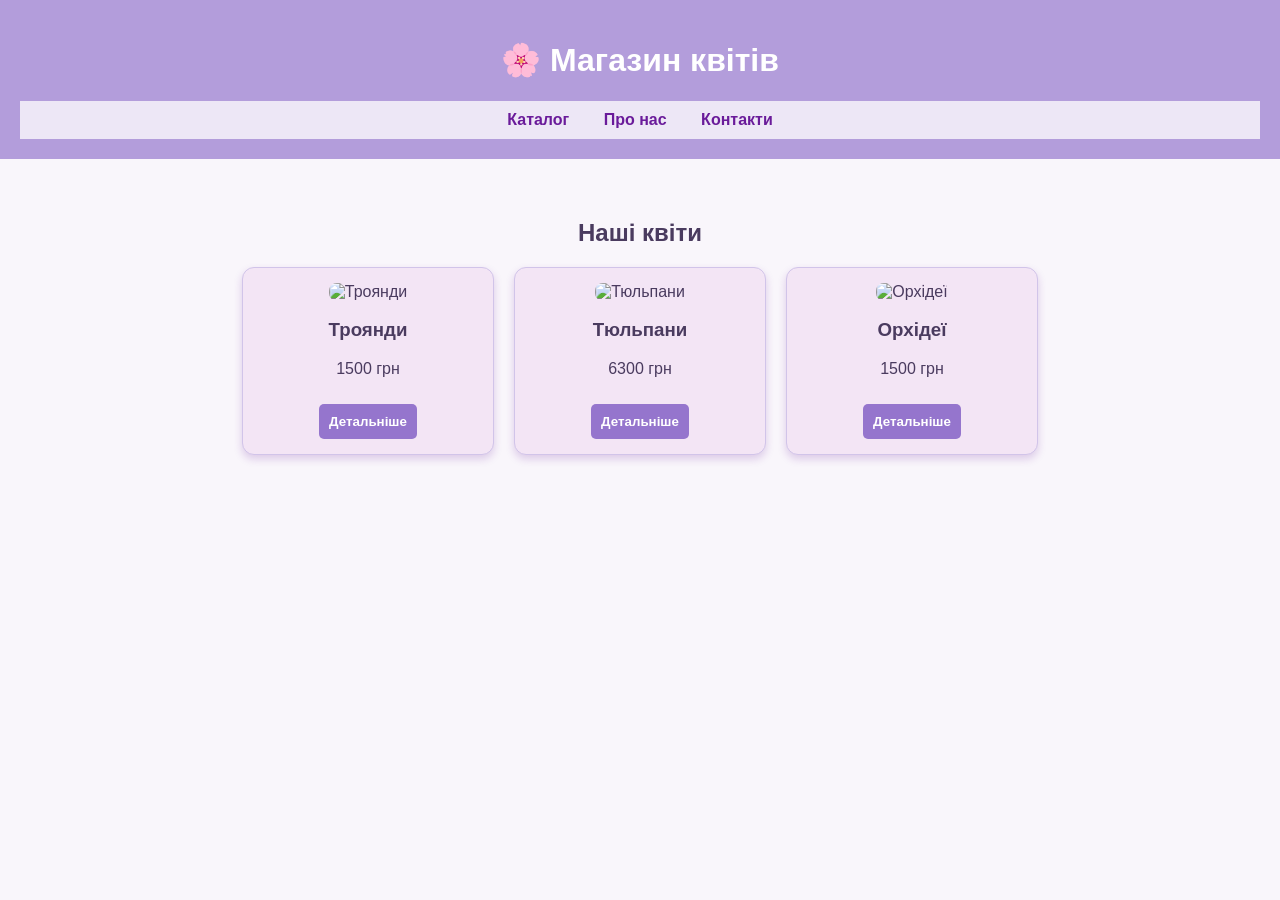
==== index.html @ 61307d78 "Add files via upload" ====
<!DOCTYPE html>
<html lang="uk">
<head>
  <meta charset="UTF-8">
  <title>Магазин квітів</title>
  <link rel="stylesheet" href="style.css">
</head>
<body>
  <header>
    <h1>🌸 Магазин квітів</h1>
    <nav>
      <a href="index.html">Каталог</a>
      <a href="about.html">Про нас</a>
      <a href="contacts.html">Контакти</a>
    </nav>
  </header>

  <section>
    <h2>Наші квіти</h2>
    <div class="catalog">
      <div class="item">
        <img src="images/rose.jpg" alt="Троянди">
        <h3>Троянди</h3>
        <p>1500 грн</p>
        <a href="rose.html"><button>Детальніше</button></a>
      </div>
      <div class="item">
        <img src="images/tulip.jpg" alt="Тюльпани">
        <h3>Тюльпани</h3>
        <p>6300 грн</p>
        <a href="tulip.html"><button>Детальніше</button></a>
      </div>
      <div class="item">
        <img src="images/orchid.jpg" alt="Орхідеї">
        <h3>Орхідеї</h3>
        <p>1500 грн</p>
        <a href="orchid.html"><button>Детальніше</button></a>
      </div>
    </div>
  </section>
</body>
</html>
---- style.css ----
body {
  font-family: Arial, sans-serif;
  margin: 0; padding: 0;
  background: #f9f6fb;
  color: #4a3b5f;
  opacity: 0;
  animation: fadeIn 1.5s ease forwards;
}
@keyframes fadeIn {
  from { opacity: 0; }
  to   { opacity: 1; }
}

header {background:#b39ddb; color:white; padding:20px; text-align:center;}
nav {background:#ede7f6; padding:10px; text-align:center;}
nav a {margin:0 15px; text-decoration:none; color:#6a1b9a; font-weight:bold; transition:color 0.3s ease;}
nav a:hover {color:#4a148c;}
section {padding:40px; text-align:center;}

.catalog {display:flex; justify-content:center; flex-wrap:wrap; gap:20px;}
.item {
  border:1px solid #d1c4e9;
  border-radius:12px;
  width:220px;
  padding:15px;
  background:#f3e5f5;
  box-shadow:0 4px 8px rgba(106,27,154,0.2);
  transition:transform 0.3s ease, box-shadow 0.3s ease;
  opacity:0;
  animation: fadeInCards 1s ease forwards;
}
@keyframes fadeInCards {
  from { opacity:0; transform:translateY(20px); }
  to   { opacity:1; transform:translateY(0); }
}
.item:nth-child(1) { animation-delay:0.5s; }
.item:nth-child(2) { animation-delay:1s; }
.item:nth-child(3) { animation-delay:1.5s; }

.item img {width:100%; border-radius:8px; transition:transform 0.3s ease;}
.item:hover {transform:translateY(-8px); box-shadow:0 8px 16px rgba(106,27,154,0.3);}
.item:hover img {transform:scale(1.05);}
.item button {
  margin-top:10px; background:#9575cd; color:white; border:none;
  padding:10px; border-radius:5px; cursor:pointer; font-weight:bold;
  transition:background 0.3s ease, transform 0.2s ease;
}
.item button:hover {background:#7e57c2; transform:scale(1.05);}

form {
  opacity:0;
  transform:translateY(30px);
  animation: fadeInForm 1s ease forwards;
  animation-delay:2s; /* форма з’являється трохи пізніше */
}
@keyframes fadeInForm {
  from { opacity:0; transform:translateY(30px); }
  to   { opacity:1; transform:translateY(0); }
}

form input, form textarea {
  width:100%; margin:10px 0; padding:8px;
  border:1px solid #d1c4e9; border-radius:5px; background:#f9f6fb;
  transition:border-color 0.3s ease;
}
form input:focus, form textarea:focus {border-color:#7e57c2; outline:none;}
form button {
  background:#9575cd; color:white; border:none; padding:10px;
  border-radius:5px; cursor:pointer; font-weight:bold;
  transition:background 0.3s ease, transform 0.2s ease;
}
form button:hover {background:#7e57c2; transform:scale(1.05);}
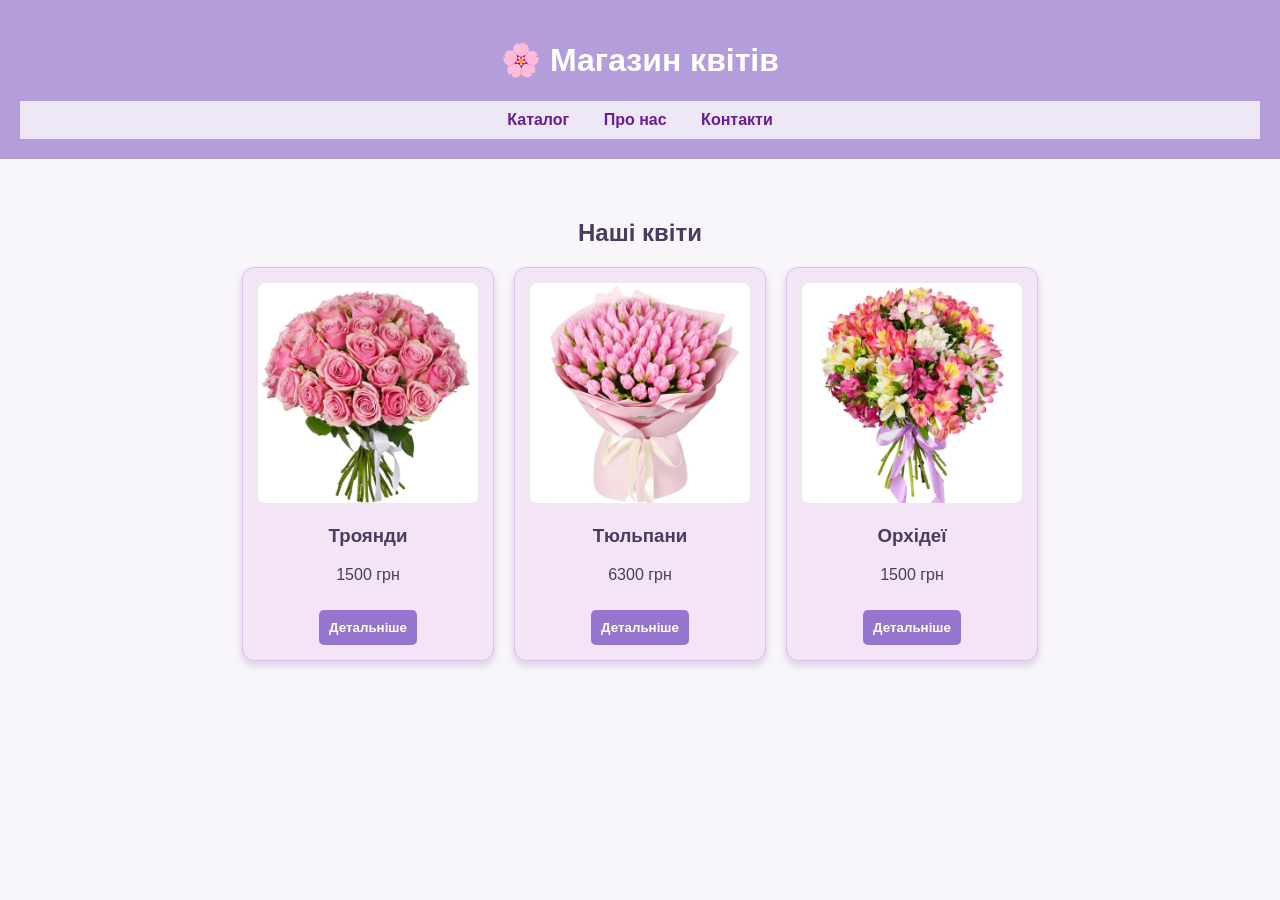
==== commit 2f95f661: "Update index.html" ====
--- a/index.html
+++ b/index.html
@@ -19,19 +19,19 @@
     <h2>Наші квіти</h2>
     <div class="catalog">
       <div class="item">
-        <img src="images/rose.jpg" alt="Троянди">
+        <img src="rose.jpg" alt="Троянди">
         <h3>Троянди</h3>
         <p>1500 грн</p>
         <a href="rose.html"><button>Детальніше</button></a>
       </div>
       <div class="item">
-        <img src="images/tulip.jpg" alt="Тюльпани">
+        <img src="tulip.jpg" alt="Тюльпани">
         <h3>Тюльпани</h3>
         <p>6300 грн</p>
         <a href="tulip.html"><button>Детальніше</button></a>
       </div>
       <div class="item">
-        <img src="images/orchid.jpg" alt="Орхідеї">
+        <img src="orchid.jpg" alt="Орхідеї">
         <h3>Орхідеї</h3>
         <p>1500 грн</p>
         <a href="orchid.html"><button>Детальніше</button></a>
@@ -39,4 +39,4 @@
     </div>
   </section>
 </body>
-</html>+</html>
